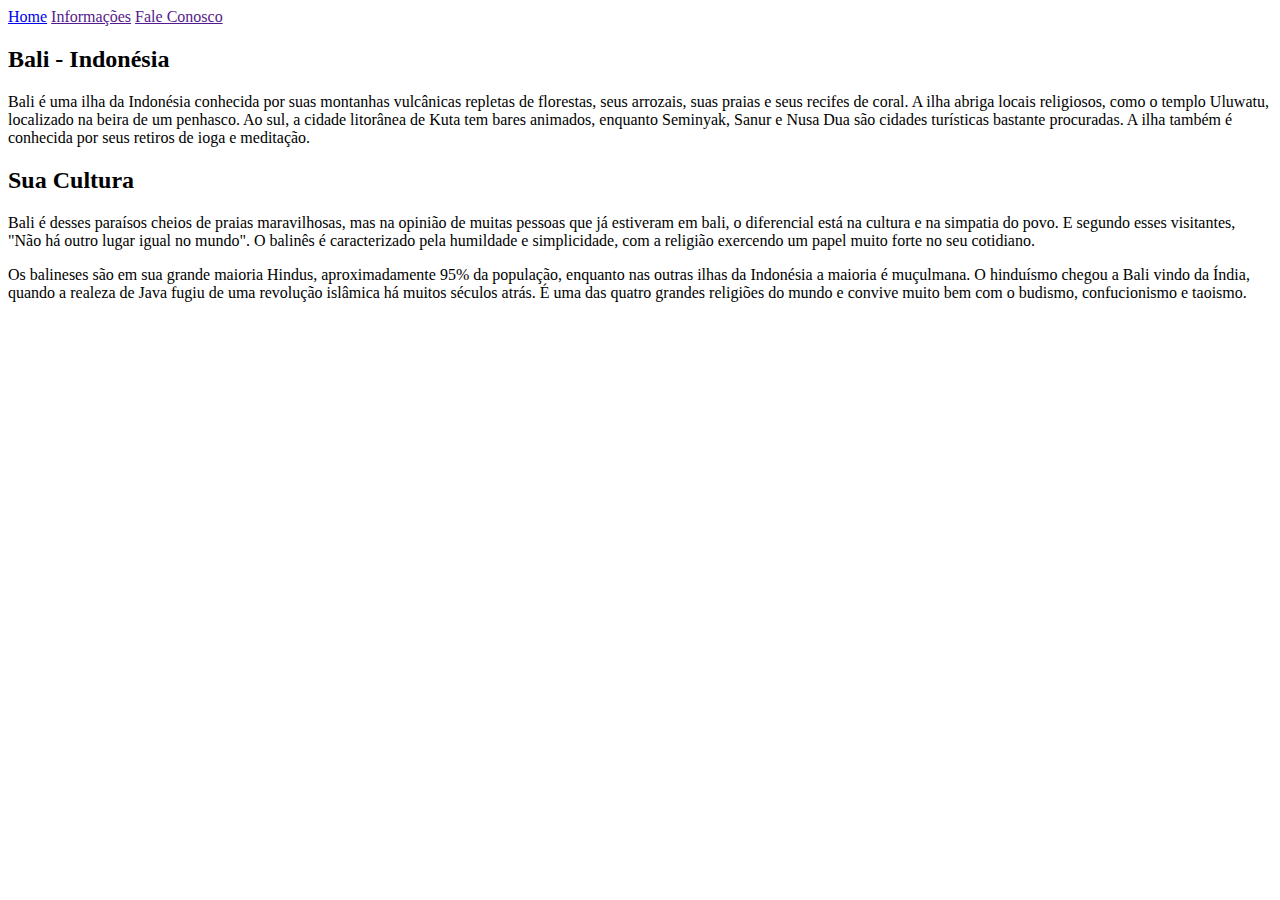
==== bali.html @ 40177f97 "Alterações, page bali.html add" ====
<!DOCTYPE html>
<html lang="pt-br">

<head>
  <meta charset="UTF-8">
  <meta name="viewport" content="width=device-width, initial-scale=1.0">
  <!--Fonte da página-->
  <link rel="preconnect" href="https://fonts.googleapis.com">
  <link rel="preconnect" href="https://fonts.gstatic.com" crossorigin>
  <link href="https://fonts.googleapis.com/css2?family=Poppins:wght@400;500;600;700&display=swap" rel="stylesheet">
  <!--CSS da página-->
  <link rel="stylesheet" href="./bali.css">
  <!--Titulo da página-->
  <title>Ilha de Bali</title>
  <!--Titulo da página-->
</head>
<!--Corpo da página-->

<body>
  <header>
    <!--Menu Superior-->
    <nav>
      <a href="./index.html">Home</a>
      <a href="">Informações</a>
      <a href="">Fale Conosco</a>
    </nav>
  </header>

  <!--Container principal-->
  <div class="container">

    <!--Container list-->
    <div class="list">
      <!--List items-->
      <div class="list-item">
        <h2 class="title">Bali - Indonésia</h2>
        <p class="description">Bali é uma ilha da Indonésia conhecida por suas montanhas vulcânicas repletas de
          florestas, seus arrozais,
          suas
          praias e seus recifes de coral. A ilha abriga locais religiosos, como o templo Uluwatu, localizado na beira de
          um penhasco. Ao sul, a cidade litorânea de Kuta tem bares animados, enquanto Seminyak, Sanur e Nusa Dua são
          cidades turísticas bastante procuradas. A ilha também é conhecida por seus retiros de ioga e meditação.
        </p>
      </div>

      <!--List items 2-->
      <div class="list-item">
        <h2 class="title">Sua Cultura</h2>
        <p class="description">Bali é desses paraísos cheios de praias maravilhosas, mas na opinião de muitas pessoas
          que já estiveram em
          bali, o diferencial está na cultura e na simpatia do povo.
          E segundo esses visitantes, "Não há outro lugar igual no mundo".
          O balinês é caracterizado pela humildade e
          simplicidade, com a religião exercendo um papel muito forte no seu cotidiano.
        </p>
        <p class="description">Os balineses são em sua grande maioria Hindus, aproximadamente 95% da população,
          enquanto
          nas outras ilhas da
          Indonésia a maioria é muçulmana. O hinduísmo chegou a Bali vindo da Índia, quando a realeza de Java fugiu de
          uma revolução islâmica há muitos séculos atrás. É uma das quatro grandes religiões do mundo e convive muito
          bem com o budismo, confucionismo e taoismo.
        </p>
      </div>
    </div>

</body>

</html>
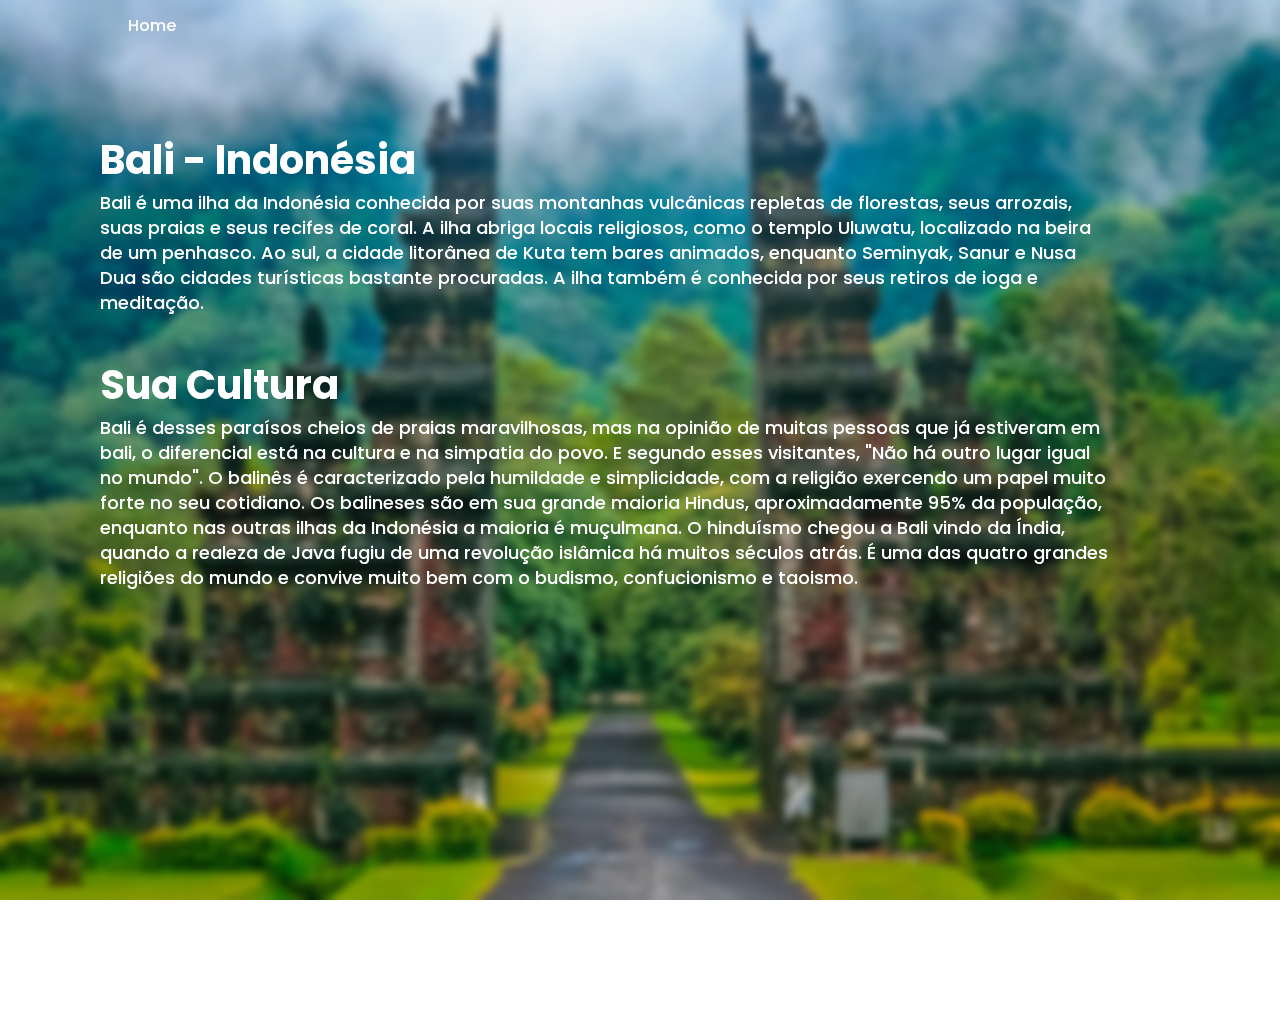
==== commit 636e0eac: "Alterações em bali.html e bali.css" ====
--- a/bali.html
+++ b/bali.html
@@ -21,8 +21,6 @@
     <!--Menu Superior-->
     <nav>
       <a href="./index.html">Home</a>
-      <a href="">Informações</a>
-      <a href="">Fale Conosco</a>
     </nav>
   </header>
 
@@ -45,15 +43,14 @@
 
       <!--List items 2-->
       <div class="list-item">
-        <h2 class="title">Sua Cultura</h2>
+        <h2 class="title1">Sua Cultura</h2>
         <p class="description">Bali é desses paraísos cheios de praias maravilhosas, mas na opinião de muitas pessoas
           que já estiveram em
           bali, o diferencial está na cultura e na simpatia do povo.
           E segundo esses visitantes, "Não há outro lugar igual no mundo".
           O balinês é caracterizado pela humildade e
-          simplicidade, com a religião exercendo um papel muito forte no seu cotidiano.
-        </p>
-        <p class="description">Os balineses são em sua grande maioria Hindus, aproximadamente 95% da população,
+          simplicidade, com a religião exercendo um papel muito forte no seu cotidiano. Os balineses são em sua grande
+          maioria Hindus, aproximadamente 95% da população,
           enquanto
           nas outras ilhas da
           Indonésia a maioria é muçulmana. O hinduísmo chegou a Bali vindo da Índia, quando a realeza de Java fugiu de
--- a/bali.css
+++ b/bali.css
@@ -0,0 +1,71 @@
+/* Estilo geral */
+* {
+  margin: 0;
+  padding: 0;
+  box-sizing: border-box;
+  text-decoration: none;
+  font-family: "Poppins", sans-serif;
+}
+
+/* Estilo corpo da página */
+body {
+  height: 100vh;
+  background-image: url(./assets/bali-page-2.jpg);
+  background-repeat: no-repeat;
+  background-position: center;
+  background-size: cover;
+  color: #fff;
+  overflow: hidden;
+  backdrop-filter: blur(4px);
+}
+
+/* Estilo do cabeçalho da página */
+header {
+  display: flex;
+  width: 80%;
+  height: 50px;
+  position: relative;
+  align-items: center;
+  margin: auto;
+  z-index: 1;
+}
+
+header a {
+  color: #fff;
+  margin-right: 35px;
+  font-weight: 500;
+}
+
+header a:hover {
+  text-decoration: underline;
+}
+
+/* Estilo container principal */
+.container {
+  height: 100vh;
+  width: 100vw;
+  margin: 80px 0 0 100px;
+}
+
+/* Estilo div text */
+
+.container .title,
+.title1 {
+  font-size: 2.5em;
+}
+
+.container .description {
+  padding-right: 21%;
+  font-weight: 500;
+  font-size: 18px;
+  line-height: 25px;
+}
+
+.container .list-item .title1 {
+  margin-top: 40px;
+}
+
+.container .description:hover {
+  transform: scale(1.1);
+  transition: 0.5s;
+}
